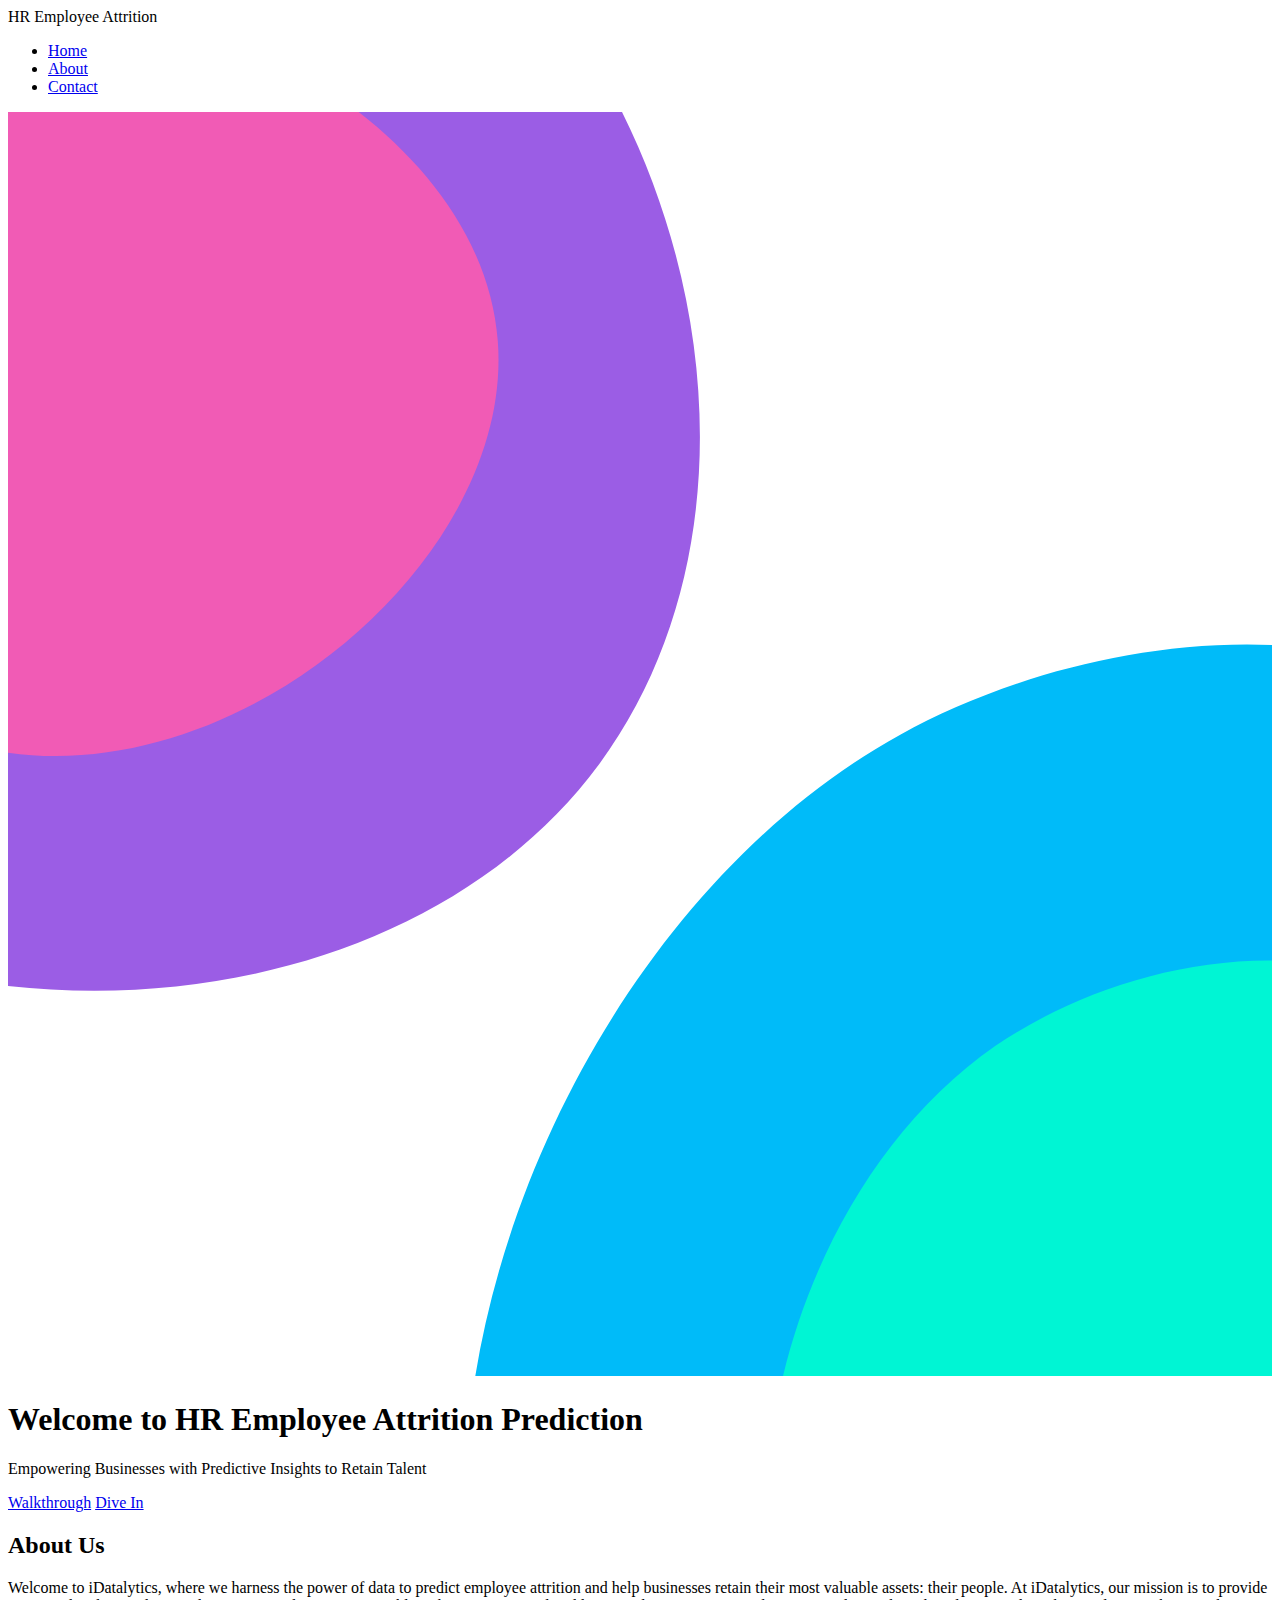
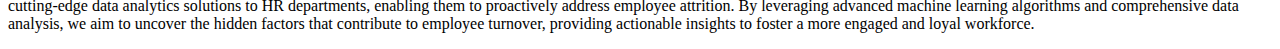
==== index.html @ c24713b6 "Add files via upload" ====
<!DOCTYPE html>
<html lang="en">
<head>
    <meta charset="UTF-8">
    <meta name="viewport" content="width=device-width, initial-scale=1.0">
    <title>HR Employee Attrition</title>
    <link rel="stylesheet" href="{{ url_for('static', filename='css/styles.css') }}">
    <!-- <link rel="stylesheet" href="styles.css"> -->
</head>
<body>
    <header>
        <nav>
            <div class="logo">HR Employee Attrition</div>
            <ul class="nav-links">
                <li><a href="#home">Home</a></li>
                <!-- <li><a href="form.html">Prediction Form</a></li> -->
                <li><a href="#about">About</a></li>
                <!-- <li><a href="#services">Services</a></li> -->
                <li><a href="contact.html">Contact</a></li>
            </ul>
            <div class="burger">
                <div class="line1"></div>
                <div class="line2"></div>
                <div class="line3"></div>
            </div>

        </nav>
    </header>
    <svg preserveAspectRatio="xMidYMid slice" viewBox="10 10 80 80">
        <defs>
            <style>
                @keyframes rotate {
                         0% {
                        transform: rotate(0deg);
                    }
                    100% {
                        transform: rotate(360deg);
                    }
                }
                .out-top {
                    animation: rotate 20s linear infinite;
                    transform-origin: 13px 25px;
                }
                .in-top {
                    animation: rotate 10s linear infinite;
                    transform-origin: 13px 25px;
                }
                .out-bottom {
                    animation: rotate 25s linear infinite;
                    transform-origin: 84px 93px;
                }
                .in-bottom {
                    animation: rotate 15s linear infinite;
                    transform-origin: 84px 93px;
                }
            </style>
        </defs>
        <path fill="#9b5de5" class="out-top" d="M37-5C25.1-14.7,5.7-19.1-9.2-10-28.5,1.8-32.7,31.1-19.8,49c15.5,21.5,52.6,22,67.2,2.3C59.4,35,53.7,8.5,37-5Z"/>
        <path fill="#f15bb5" class="in-top" d="M20.6,4.1C11.6,1.5-1.9,2.5-8,11.2-16.3,23.1-8.2,45.6,7.4,50S42.1,38.9,41,24.5C40.2,14.1,29.4,6.6,20.6,4.1Z"/>
        <path fill="#00bbf9" class="out-bottom" d="M105.9,48.6c-12.4-8.2-29.3-4.8-39.4.8-23.4,12.8-37.7,51.9-19.1,74.1s63.9,15.3,76-5.6c7.6-13.3,1.8-31.1-2.3-43.8C117.6,63.3,114.7,54.3,105.9,48.6Z"/>
        <path fill="#00f5d4" class="in-bottom" d="M102,67.1c-9.6-6.1-22-3.1-29.5,2-15.4,10.7-19.6,37.5-7.6,47.8s35.9,3.9,44.5-12.5C115.5,92.6,113.9,74.6,102,67.1Z"/>
    </svg>
    
    <section class="hero" id="home">
        <div class="hero-content">
            <h1>Welcome to HR Employee Attrition Prediction</h1>
            <p>Empowering Businesses with Predictive Insights to Retain Talent</p>

            <a href="warning.html" class="btn2">Walkthrough</a> 
            <a href="form.html" class="btn">Dive In</a>
        </div>
    </section>

    <section class="cta" id="about">
        <h2>About Us</h2>
        <p>Welcome to iDatalytics, where we harness the power of data to predict employee attrition and help businesses retain their most valuable assets: their people.
            At iDatalytics, our mission is to provide cutting-edge data analytics solutions to HR departments, enabling them to proactively address employee attrition. By leveraging advanced machine learning algorithms and comprehensive data analysis, we aim to uncover the hidden factors that contribute to employee turnover, providing actionable insights to foster a more engaged and loyal workforce.</p>
        <!-- <a href="form.html" class="btn">Contact Us</a> Updated link to form.html -->
    </section>

    <script src="../static/js/script.js"></script>
</body>
</html>
---- styles.css ----
/* General styles */
body {
    margin: 0;
    padding: 0;
    font-family: Arial, sans-serif;
    color: #ffffff;
    /* background-image: url("../images/bgimg.jpg"); */
    background-size: cover;
    background-color: #ffffff;
    /* background-image: linear-gradient(19deg, #21D4FD 0%, #B721FF 100%);  */
    background-repeat: no-repeat; /* Prevents repeating the image */
    background-attachment: fixed; /* Keeps the background fixed during scrolling */
    background-position: center;

}

header {
    /* background: #00c3ff; */
    color: rgb(0, 0, 0);
    padding: 10px 0;
    position: fixed;
    width: 100%;
    top: 0;
    z-index: 1000;
    height:50px;
}
body {
    background-color: #fee440;
    z-index: -1;
}
svg {
    position: fixed;
    top: 0;
    left: 0;
    width: 100%;
    height: 100vh;
    z-index: -1;
}

a {
    text-decoration: none;
    color: black;
    margin-left: 1em;
}
a:hover {
    text-decoration: underline;
}
a img.icon {
    display: inline-block;
    height: 1em;
    margin: 0 0 -0.1em 0.3em;
}

nav {
    display: flex;
    justify-content: space-between;
    align-items: center;
    max-width: 1200px;
    margin: 0 auto;
    padding: 0 20px;
    height: 50px;
    backdrop-filter: blur(30px);
    box-shadow: 0px 0px 30px rgba(227,228,237,0.37);
    border:0px solid rgba(255,255,255,0.18)
}

.logo {
    font-size: 1.5rem;
    font-weight: bold;
}

.nav-links {
    list-style: none;
   
    display: flex;
    margin: 0;
    padding: 0;
}

.nav-links li {
    margin-left: 20px;
}

.nav-links a {
    color: rgb(0, 0, 0);
    text-decoration: none;
    font-size: 1rem;
    transition: color 0.3s ease;
}

.nav-links a:hover {
    color: #ffffff;
}

.burger {
    display: none;
    flex-direction: column;
    cursor: pointer;
}

.burger div {
    width: 25px;
    height: 3px;
    background: rgb(0, 0, 0);
    margin: 5px;
    transition: all 0.3s ease;
}
h2{
    margin-top: 86px;
    text-align: center;
    color: #000000;
    text-shadow: 2px 2px 4px rgba(0, 0, 0, 0.5);

}

/* Hero Section */
.hero {
    background: url('hero-image.jpg') no-repeat center center/cover;
    height: 100vh;
    display: flex;
    justify-content: center;
    align-items: center;
    text-align: center;
    color: rgb(0, 0, 0);
    padding: 0 20px;
    position: relative;
    top: 50px; /* offset for fixed header */
    margin-top: 40px;
}



.hero-content h1 {
    font-size: 3rem;
    margin: 0;
}

.hero-content p {
    font-size: 1.2rem;
    margin: 20px 0;
}

.btn {
    background: #000000;
    color: rgb(255, 255, 255);
    padding: 10px 20px;
    text-decoration: none;
    border-radius: 5px;
    transition: background 0.3s ease;

}
.btn2 {
    background: #000000;
    color: rgb(255, 255, 255);
    padding: 10px 20px;
    text-decoration: none;
    border-radius: 5px;
    transition: background 0.3s ease;

}
.btn-sub {
    background: #6217ec;
    color: rgb(0, 0, 0);
    padding: 10px 20px;
    text-decoration: none;
    border-radius: 5px;
    transition: background 0.3s ease;
    margin-left: 230%;
    padding-inline: 50px;
}

.btn:hover {
    background: #000000;
    color: rgb(0, 255, 0);
}
.btn2:hover {
    background: #000000;
    color: rgb(0, 255, 0);
}

/* CTA Section */
.cta {
    padding: 10px 20px;
    /* background: #080808; */
    text-align: center;
}

.cta h2 {
    font-size: 2.5rem;
    margin-bottom: 20px;
}

.cta p {
    font-size: 1rem;
    margin-bottom: 20px;
}
form{
    padding-left: 20px;
    margin-right: 10px;
}
label{
    font-size: large;
   padding-right: 20px;
   align-self: center;
}
input{
    padding:10px;
    border-radius: 10px;
    background-color: rgba(255, 255, 255, 0);
}
.row-1{
/* display: flex;
justify-content: space-between;
flex-direction: row;
width: 100%; */
margin-bottom: 20px;
}
.form-group{
    display: flex;
    flex-direction: row;
    width: 20%;
    justify-content: space-between;
    margin-block: 20px;

}
/* .l1{ */
    /* padding-right: 20px; */

.age-c{
    padding-left: 20px;
}

@media screen and (max-width: 768px) {
    .nav-links {
        display: none;
        flex-direction: column;
        width: 100%;
    }

    .nav-links li {
        text-align: center;
        margin: 10px 0;
    }

    .burger {
        display: flex;
    }

    .nav-active {
        display: flex;
    }

    .hero-content h1 {
        font-size: 2.5rem;
    }

    .hero-content p {
        font-size: 1rem;
    }
}
body {
    font-family: Arial, sans-serif;
    background-color: #f2f2f2;
    margin: 0;
    padding: 0;
}

.contact-container {
    background-color: #ffffff;
    max-width: 600px;
    margin: 50px auto;
    padding: 20px;
    border-radius: 8px;
    box-shadow: 0 0 10px rgba(0, 0, 0, 0.1);
}

h1 {
    text-align: center;
    color: #000000;
    text-shadow: 2px 2px 4px rgba(0, 0, 0, 0.5);
    text-shadow: 2px 2px 4px rgba(0, 0, 0, 0.5), -2px -2px 4px rgba(255, 255, 255, 0.5);

}

p {
    text-align: center;
    color: #000000;
    /* text-shadow: 2px 2px 4px rgba(0, 0, 0, 0.5); */
    /* text-shadow: 2px 2px 4px rgba(0, 0, 0, 0.5), -2px -2px 4px rgba(255, 255, 255, 0.5); */

}

form {
    display: flex;
    flex-direction: column;
}

label {
    margin-top: 10px;
    color:#000000;
}

input[type="text"],
input[type="email"],
textarea {
    width: 100%;
    padding: 12px;
    border: 1px solid #e6e0e0;
    border-radius: 4px;
    box-sizing: border-box;
    margin-top: 6px;
    margin-bottom: 16px;
    resize: vertical;
}

input[type="submit"] {
    background-color: #000000;
    color: white;
    padding: 14px 5px;
    border: none;
    border-radius: 15px;
    cursor: pointer;
    transition: background-color 0.3s;
    margin-top: 20px;
    width: 200px;
    text-align: center;
}

input[type="submit"]:hover {
    background-color: #00fa0c;
    color: #000000;
}

.email-info {
    text-align: center;
    margin-top: 20px;
}

.email-info a {
    color: #00b7ff;
    text-decoration: none;
    font-weight: bold;
}

.email-info a:hover {
    text-decoration: underline;
}

label, select, input[type="submit"] {
    display: block;
    width: 100%;
    margin-bottom: 10px;
}

select {
    padding:10px;
    border-radius: 10px;
    background-color: rgba(255, 255, 255, 0);
}

.image {
    width: 100%;
    height: 100%;
}
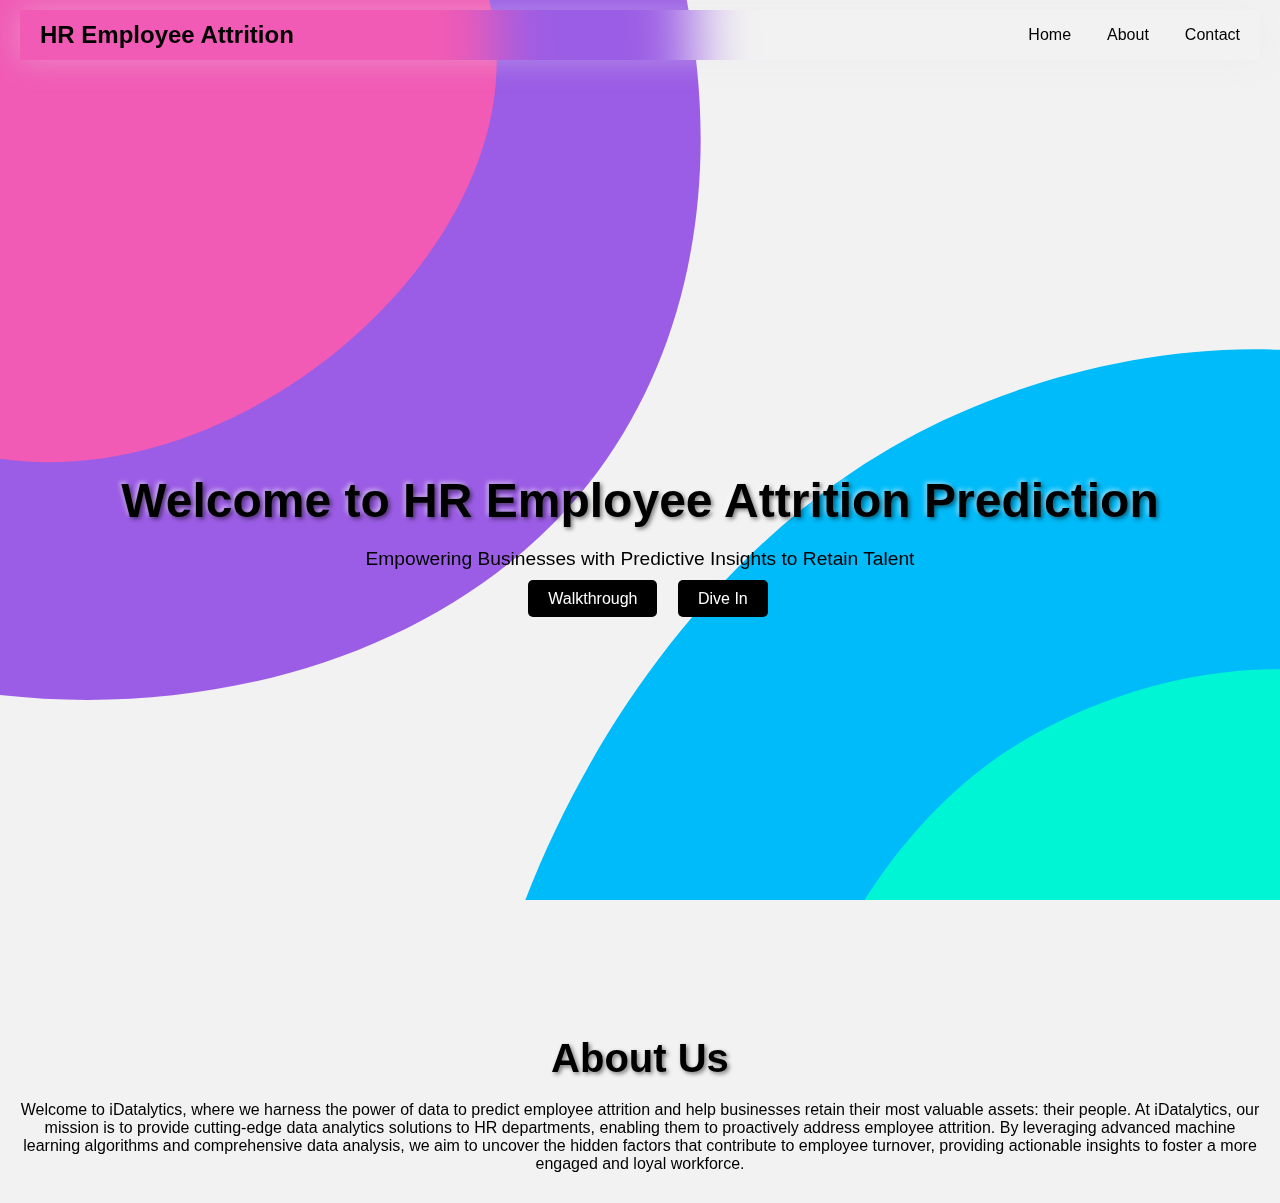
==== commit 9cd581e6: "Update index.html" ====
--- a/index.html
+++ b/index.html
@@ -4,8 +4,8 @@
     <meta charset="UTF-8">
     <meta name="viewport" content="width=device-width, initial-scale=1.0">
     <title>HR Employee Attrition</title>
-    <link rel="stylesheet" href="{{ url_for('static', filename='css/styles.css') }}">
-    <!-- <link rel="stylesheet" href="styles.css"> -->
+<!--     <link rel="stylesheet" href="{{ url_for('static', filename='css/styles.css') }}"> -->
+    <link rel="stylesheet" href="styles.css">
 </head>
 <body>
     <header>
